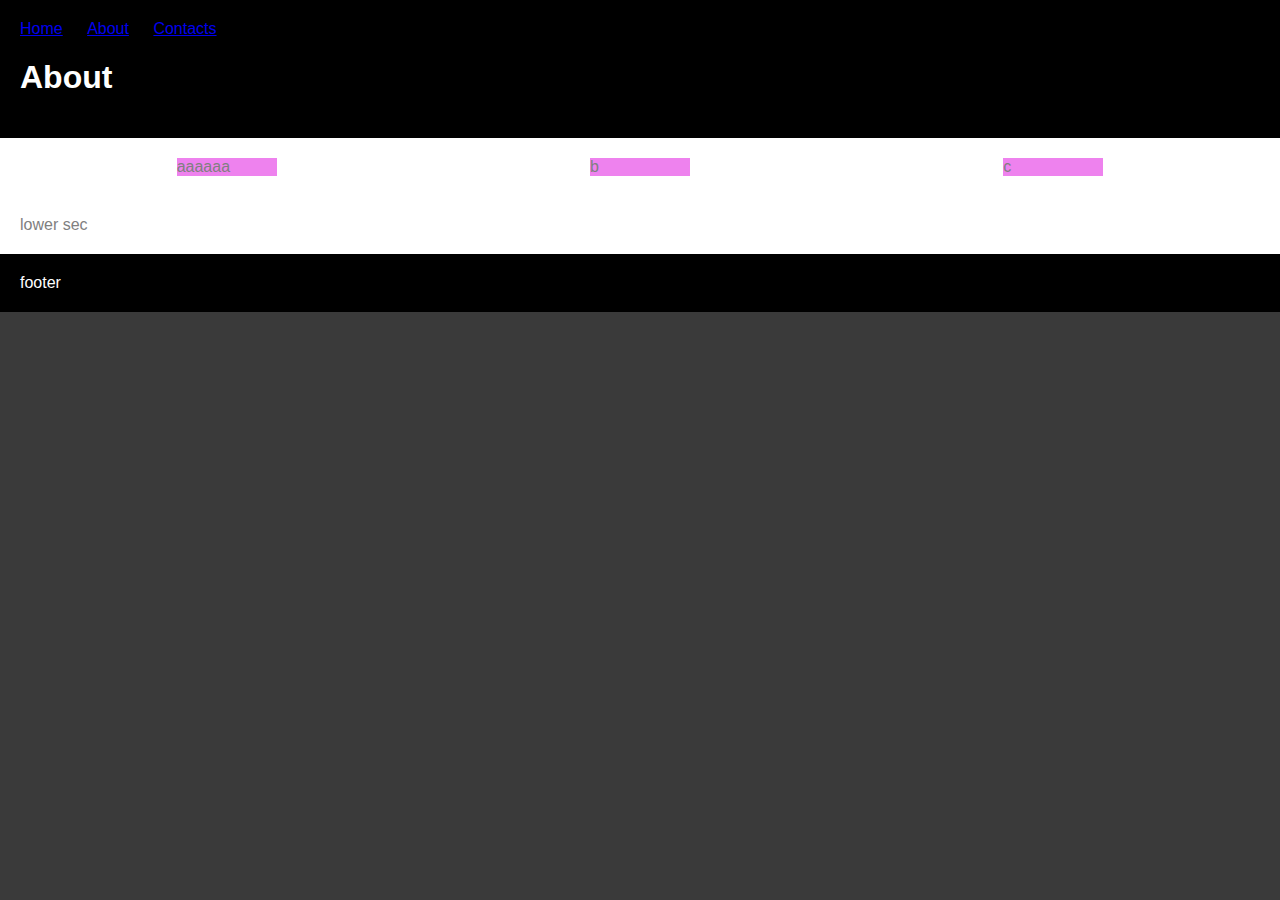
==== pages/about.html @ 6fa31d5a "added portfolio home contacts and about also styles" ====
<hmtl>

<head>
    <title>Portfolio</title>
    <style>
        body{
            background: rgb(58,58,58);
            color: white;
            font-family: Helvetica Neue,Helvetica,Arial,sans-serif;
            margin: 0;
            padding: 0;
        }
        header{
            background: black;
            padding: 20px;
        }
        section{
            background-color: white;
            color: gray;
            padding: 20px;
            display: flex;
            
        }
        div{
            background-color: violet;
            width: 100px;
            margin: auto;
        }
        ul{
            margin: 0;
            padding: 0;
            list-style-type:none;
        }
        li{
            display: inline;
            margin: 0 20px 0 0;
        }
        footer{
            background: black;
            padding: 20px;
        }
    </style>
</head>

<body>
    <header>
        <nav>
            <ul>
                <li><a href="../portfolio.html">Home</a></li>
                <li><a href="about.html">About<a></li>
                <li><a href="contacts.html">Contacts</a></li>
            </ul>
        </nav>
        <h1>About</h1>
    </header>
    <section>
        <div>aaaaaa</div>
        <div>b</div>
        <div>c</div>
    </section>
    <section>lower sec</section>
    <footer>footer</footer>
</body>



</hmtl>
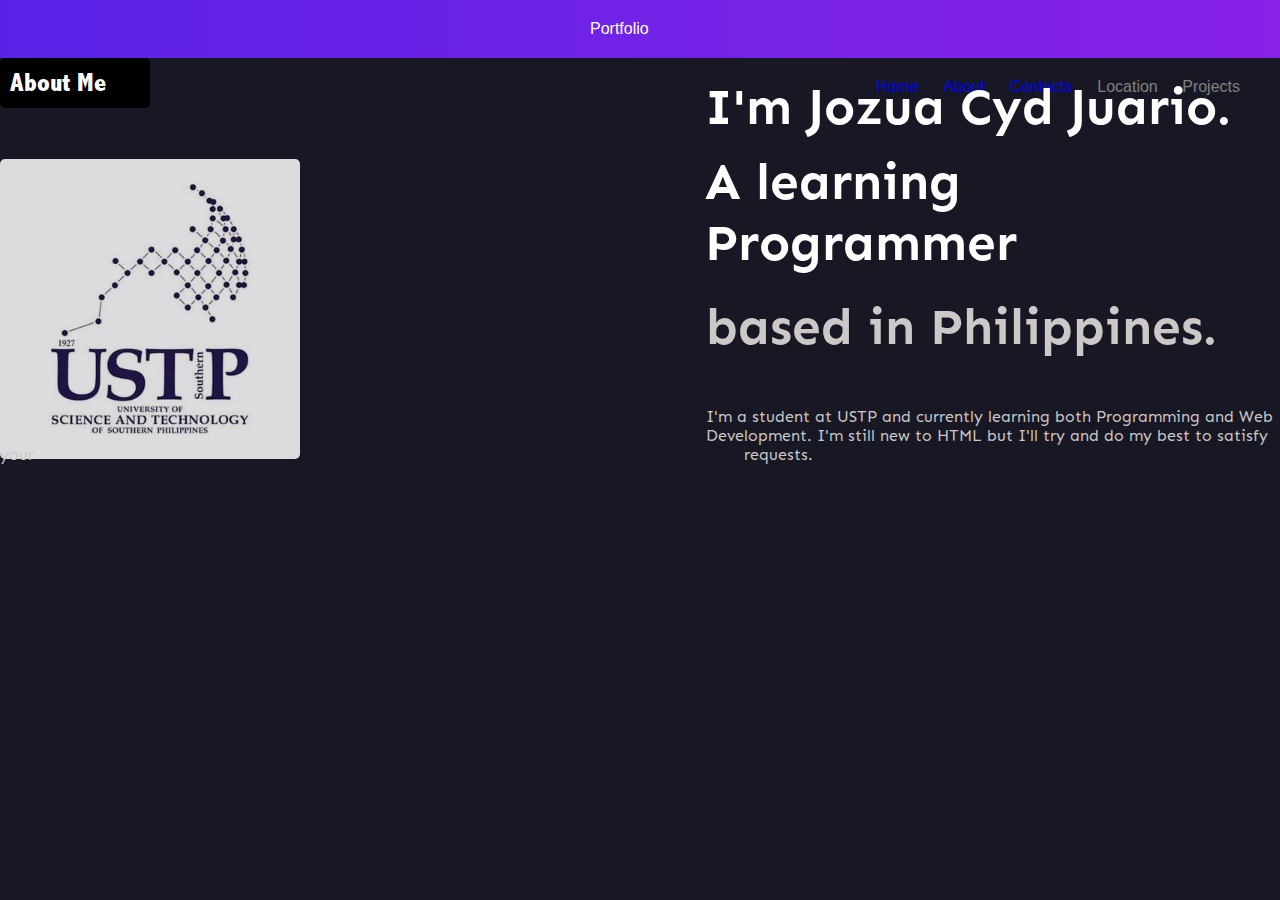
==== commit a8523a81: "added pics to about" ====
--- a/pages/about.html
+++ b/pages/about.html
@@ -1,67 +1,41 @@
-<hmtl>
-
+<html>
 <head>
-    <title>Portfolio</title>
-    <style>
-        body{
-            background: rgb(58,58,58);
-            color: white;
-            font-family: Helvetica Neue,Helvetica,Arial,sans-serif;
-            margin: 0;
-            padding: 0;
-        }
-        header{
-            background: black;
-            padding: 20px;
-        }
-        section{
-            background-color: white;
-            color: gray;
-            padding: 20px;
-            display: flex;
-            
-        }
-        div{
-            background-color: violet;
-            width: 100px;
-            margin: auto;
-        }
-        ul{
-            margin: 0;
-            padding: 0;
-            list-style-type:none;
-        }
-        li{
-            display: inline;
-            margin: 0 20px 0 0;
-        }
-        footer{
-            background: black;
-            padding: 20px;
-        }
-    </style>
+    <title>Portfolio About</title>
+    <link rel="stylesheet" href="../aboutstyles.css">
 </head>
-
 <body>
-    <header>
+    <header id="head">
+        <div id="portfolio">Portfolio</div>
+    </header>
+    <section class="top-section">
         <nav>
             <ul>
-                <li><a href="../portfolio.html">Home</a></li>
-                <li><a href="about.html">About<a></li>
-                <li><a href="contacts.html">Contacts</a></li>
+                <li><a href="../index.html">Home</a></li>
+                <li><a href="pages/about.html">About<a></li>
+                <li><a href="pages/contacts.html">Contacts</a></li>
+                <li>Location</li>
+                <li>Projects</li>
             </ul>
         </nav>
-        <h1>About</h1>
-    </header>
-    <section>
-        <div>aaaaaa</div>
-        <div>b</div>
-        <div>c</div>
+    
+    <div id="block">
+        <div id="jcsj">About Me</div>
+    </div>
     </section>
-    <section>lower sec</section>
-    <footer>footer</footer>
+    <section class="lower-section">
+        <img src="../images/ustplogo.jpg" alt="university of science and technology of southern Philippines logo">
+            <div class="text">
+                <h1>I'm Jozua Cyd Juario.</h1>
+                <h2>A learning Programmer</h2>
+                <h3>based in Philippines.</h3>
+                <p1>I'm a student at USTP and currently learning both Programming and Web</p1>
+                <p2>Development. I'm still new to HTML but I'll try and do my best to satisfy your</p2>
+                <p3>requests.</p3>
+            </div>
+    </section>
 </body>
 
 
 
-</hmtl>+
+</html>--- a/aboutstyles.css
+++ b/aboutstyles.css
@@ -0,0 +1,129 @@
+body{
+    background: rgb(24,24,36);
+    color: white;
+    font-family: Helvetica Neue,Helvetica,Arial,sans-serif;
+    margin: 0;
+    padding: 0;
+}
+#portfolio{
+    width: 100px;
+    margin: auto;
+    
+}
+.lower-section{
+    width: 100%;
+}
+.lower-section img{
+    height: 300px;
+    margin-top: 43px;
+    border-radius: 5px;
+    opacity: 85%;
+}
+.text{
+    width: 100%;
+    position: relative;
+    margin-top: -30%;
+}
+@font-face {
+    font-family: myFirstFont;
+    src: url(fonts/sen-bold.otf);
+    
+}
+@font-face {
+    font-family: parafont;
+    src: url(fonts/sen-regular.otf);
+}
+.text h1,h2{
+    font-family: myFirstFont;
+    margin-top: -20px;
+    margin-left: 705px;
+    font-size: 4vw;
+    color: rgb(255, 255, 255)
+}
+h3{
+    font-family: myFirstFont;
+    margin-top: -20px;
+    margin-left:706px ;
+    font-size: 4vw;
+    color: rgb(204, 200, 200);
+}
+p1,p2,p3{
+    font-family: parafont;
+    margin-left: 706px;
+    color:rgb(204, 200, 200) ;
+}
+#center-right{
+    position: absolute;
+    top: 20px;
+    right: 30px;
+}
+
+header{
+    background-image: linear-gradient(to right, rgba(89,33,230,255),rgba(114,34,231,255),rgba(137,33,231,255));
+    font-size: medium;
+    padding: 20px;
+}
+
+.top-section {
+    color: gray;
+    padding: 20px;
+    display: flex;
+    flex-direction: row-reverse;
+}
+
+
+#block{
+    display: block;
+    position: absolute;
+    margin-right: 900px;
+    left: 0px;
+    margin-top: -20px;
+    background-color: black;
+    width: 150px;
+    height: 50px;
+    border-radius: 5px;
+}
+@font-face {
+    font-family: jcsjfont;
+    src: url(fonts/AbadiMTCondensedExtraBold.ttf);
+}
+#jcsj{
+   font-family: jcsjfont;
+   width: 200px;
+   margin-left: 10px;
+   margin-top: 10px;
+   font-size: 2vw;
+   color: white;
+   
+}
+head{
+    width: 100px;
+    margin: auto;
+}
+ul{
+    margin: 0;
+    padding: 0;
+    list-style-type:none;
+}
+li{
+    display: inline;
+    position: relative;
+    margin: 0 20px 0 0;
+}
+
+
+
+a{
+    text-decoration: none;
+}
+
+
+li a:hover{
+    background-color: rgba(81,33,229,255);
+    color: white;
+    padding: 20px;
+}
+footer{
+   
+    padding: 20px;
+}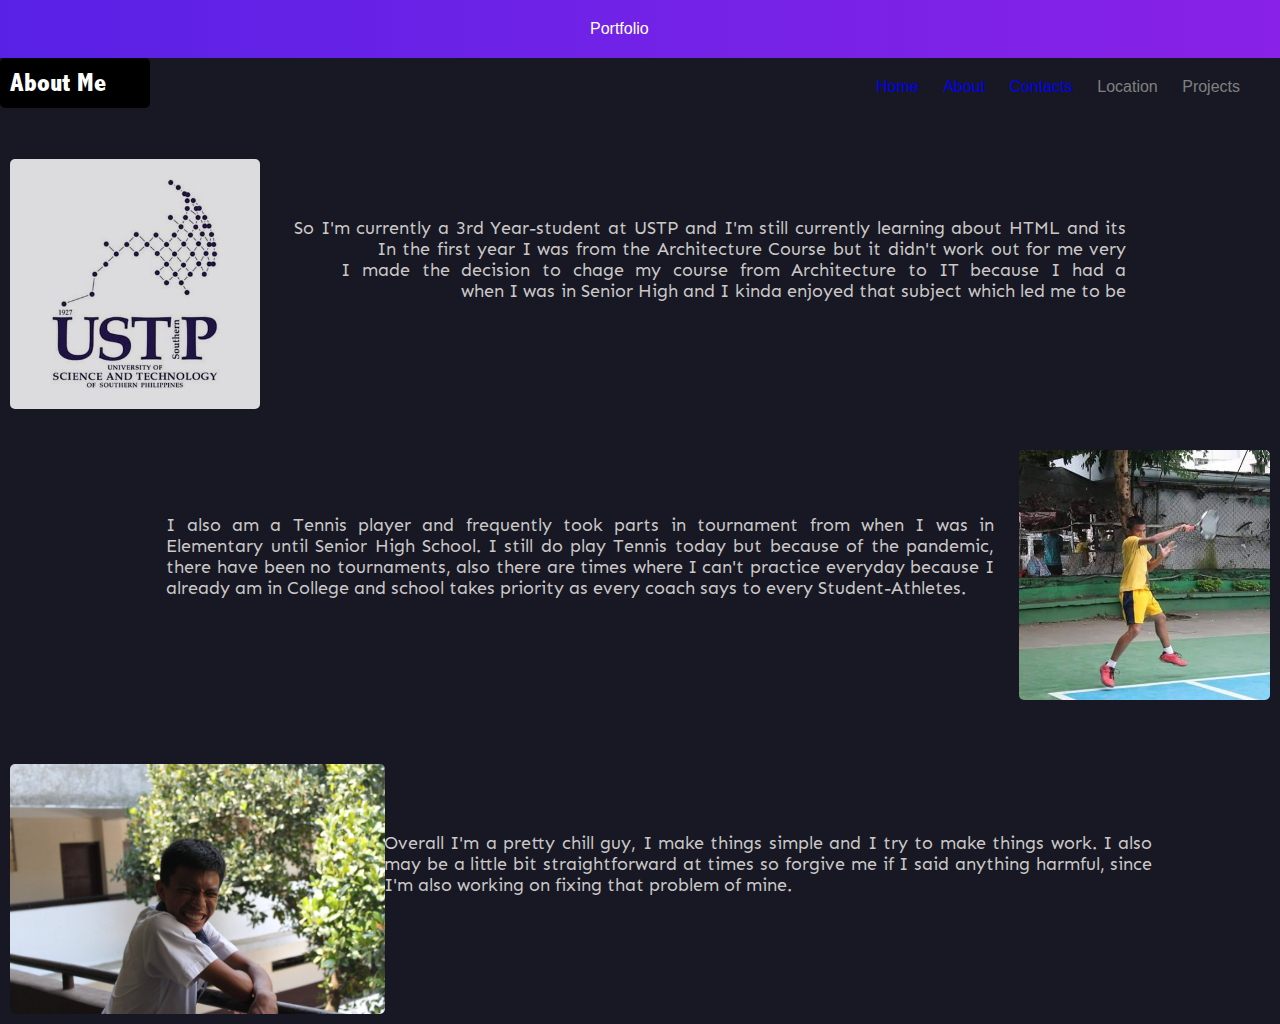
==== commit 01810727: "completed content in about about to edit contacts" ====
--- a/pages/about.html
+++ b/pages/about.html
@@ -2,6 +2,7 @@
 <head>
     <title>Portfolio About</title>
     <link rel="stylesheet" href="../aboutstyles.css">
+    <script type="text/javascript" src="https://livejs.com/live.js"></script>
 </head>
 <body>
     <header id="head">
@@ -11,8 +12,8 @@
         <nav>
             <ul>
                 <li><a href="../index.html">Home</a></li>
-                <li><a href="pages/about.html">About<a></li>
-                <li><a href="pages/contacts.html">Contacts</a></li>
+                <li><a href="../pages/about.html">About<a></li>
+                <li><a href="../pages/contacts.html">Contacts</a></li>
                 <li>Location</li>
                 <li>Projects</li>
             </ul>
@@ -25,14 +26,30 @@
     <section class="lower-section">
         <img src="../images/ustplogo.jpg" alt="university of science and technology of southern Philippines logo">
             <div class="text">
-                <h1>I'm Jozua Cyd Juario.</h1>
-                <h2>A learning Programmer</h2>
-                <h3>based in Philippines.</h3>
-                <p1>I'm a student at USTP and currently learning both Programming and Web</p1>
-                <p2>Development. I'm still new to HTML but I'll try and do my best to satisfy your</p2>
-                <p3>requests.</p3>
+                <p1>So I'm currently a 3rd Year-student at USTP and I'm still currently learning about HTML and its functions</p1>
+                <p2>In the first year I was from the Architecture Course but it didn't work out for me very well.</p2>
+                <p3>I made the decision to chage my course from Architecture to IT because I had a Programming class</p3>
+                <p4>when I was in Senior High and I kinda enjoyed that subject which led me to be here.</p4>
             </div>
     </section>
+    <section class="lower-section2">
+        <img src="../images/tennis.jpg" alt="boy swinging a tennis racquet">
+            <div class="text2">
+                <p5>I also am a Tennis player and frequently took parts in tournament from when I was in Elementary until Senior High School.</p5>
+                <p6>I still do play Tennis today but because of the pandemic, there have been no tournaments, also there are times where</p6>
+                <p7>I can't practice everyday because I already am in College and school takes priority as every coach says to every Student-Athletes.</p7>
+            </div>
+    </section>
+
+    <section class="lower-section3">
+        <img src="../images/pic.jpg" alt="boy smiling at camera">
+            <div class="text3">
+                <p8>Overall I'm a pretty chill guy, I make things simple and I try to make things work.</p8>
+                <p9>I also may be a little bit straightforward at times so forgive me if I said anything harmful,</p9>
+                <p10>since I'm also working on fixing that problem of mine.</p10>
+            </div>
+    </section>
+
 </body>
 
 
--- a/aboutstyles.css
+++ b/aboutstyles.css
@@ -14,16 +14,60 @@
     width: 100%;
 }
 .lower-section img{
-    height: 300px;
+    height: 250px;
     margin-top: 43px;
     border-radius: 5px;
     opacity: 85%;
+    margin-left: 10px;
 }
 .text{
+    width: 108%;
+    position: relative;
+    margin-top: -15%;
+    margin-left: -20%;
+    text-align: justify;
+}
+
+.lower-section2{
     width: 100%;
+    display: flex;
+    flex-direction: row-reverse;
+    margin-top: 10%;
+}
+.lower-section2 img{
+    height: 250px;
+    border-radius: 5px;
+    margin-right: 10px;
+}
+
+.text2{
+    width: 110%;
     position: relative;
-    margin-top: -30%;
+    margin-top: 5%;
+    margin-left: 13%;
+    margin-right: 2%;
+    text-align: justify;
 }
+
+.lower-section3{
+    width: 100%;
+    margin-top: 5%;
+}
+.lower-section3 img{
+    margin-left: 10px;
+    height: 250px;
+    border-radius: 5px;
+    margin-right: 10px;
+    margin-bottom: 10px;
+}
+.text3{
+    width: 60%;
+    position: relative;
+    margin-top: -15%;
+    margin-left: 30%;
+    text-align: justify;
+}
+
 @font-face {
     font-family: myFirstFont;
     src: url(fonts/sen-bold.otf);
@@ -33,7 +77,7 @@
     font-family: parafont;
     src: url(fonts/sen-regular.otf);
 }
-.text h1,h2{
+/*.text h1,h2{
     font-family: myFirstFont;
     margin-top: -20px;
     margin-left: 705px;
@@ -46,11 +90,22 @@
     margin-left:706px ;
     font-size: 4vw;
     color: rgb(204, 200, 200);
+}*/
+.text p1,p2,p3,p4{
+    font-family: parafont;
+    margin-left: 550px;
+    color:rgb(204, 200, 200) ;
+    font-size: large;
 }
-p1,p2,p3{
+.text2 p5,p6,p7{
     font-family: parafont;
-    margin-left: 706px;
-    color:rgb(204, 200, 200) ;
+    font-size: large;
+    color: rgb(204, 200, 200);
+}
+.text3 p8,p9,p10{
+    font-family: parafont;
+    font-size: large;
+    color: rgb(204, 200, 200);
 }
 #center-right{
     position: absolute;
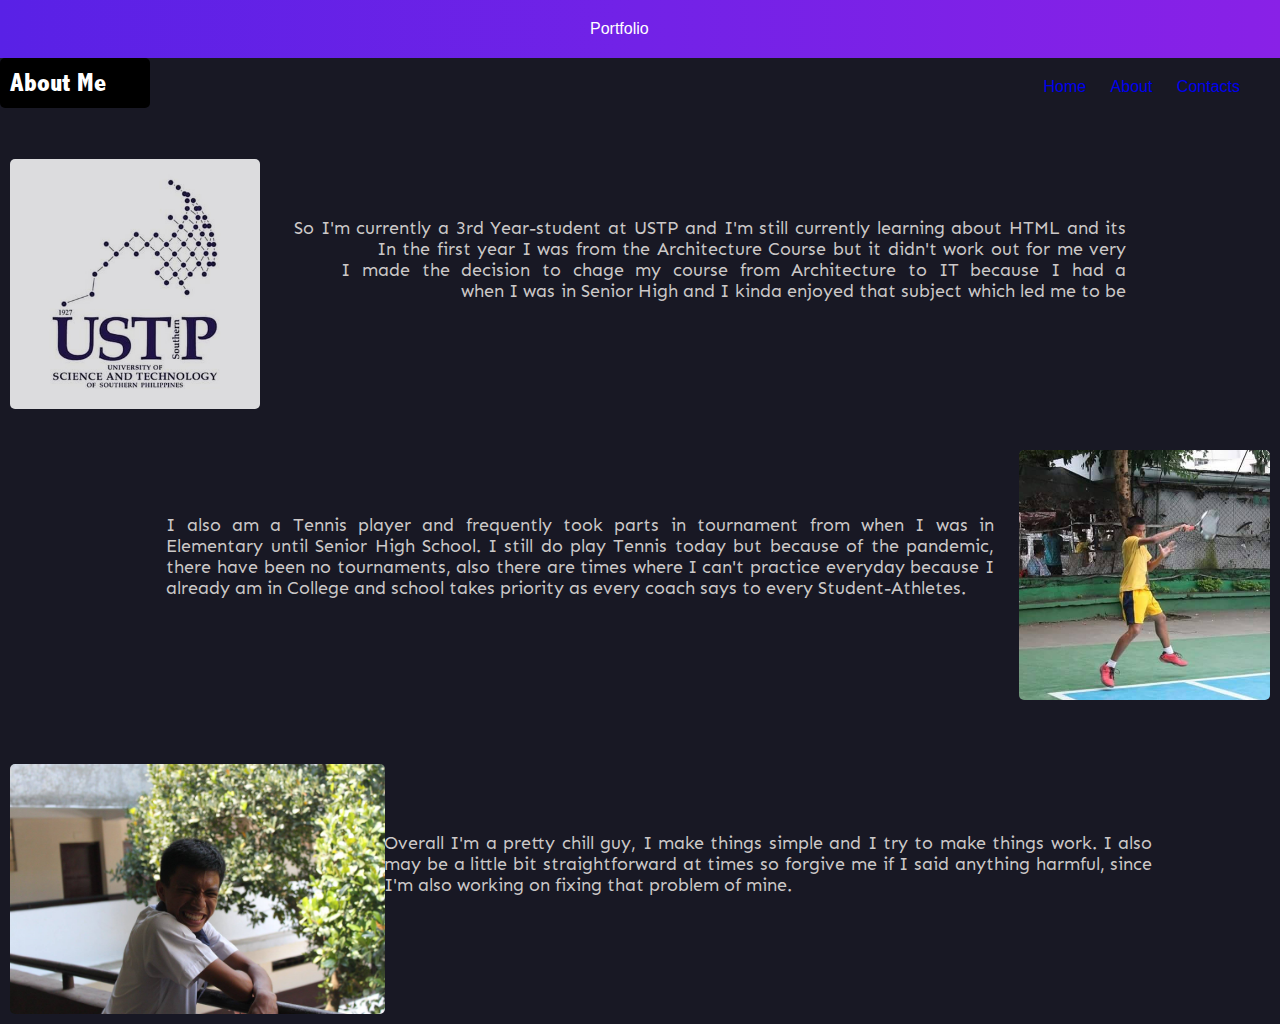
==== commit c3f5c1ee: "completed index, about and added contact details" ====
--- a/pages/about.html
+++ b/pages/about.html
@@ -14,8 +14,7 @@
                 <li><a href="../index.html">Home</a></li>
                 <li><a href="../pages/about.html">About<a></li>
                 <li><a href="../pages/contacts.html">Contacts</a></li>
-                <li>Location</li>
-                <li>Projects</li>
+                
             </ul>
         </nav>
     
